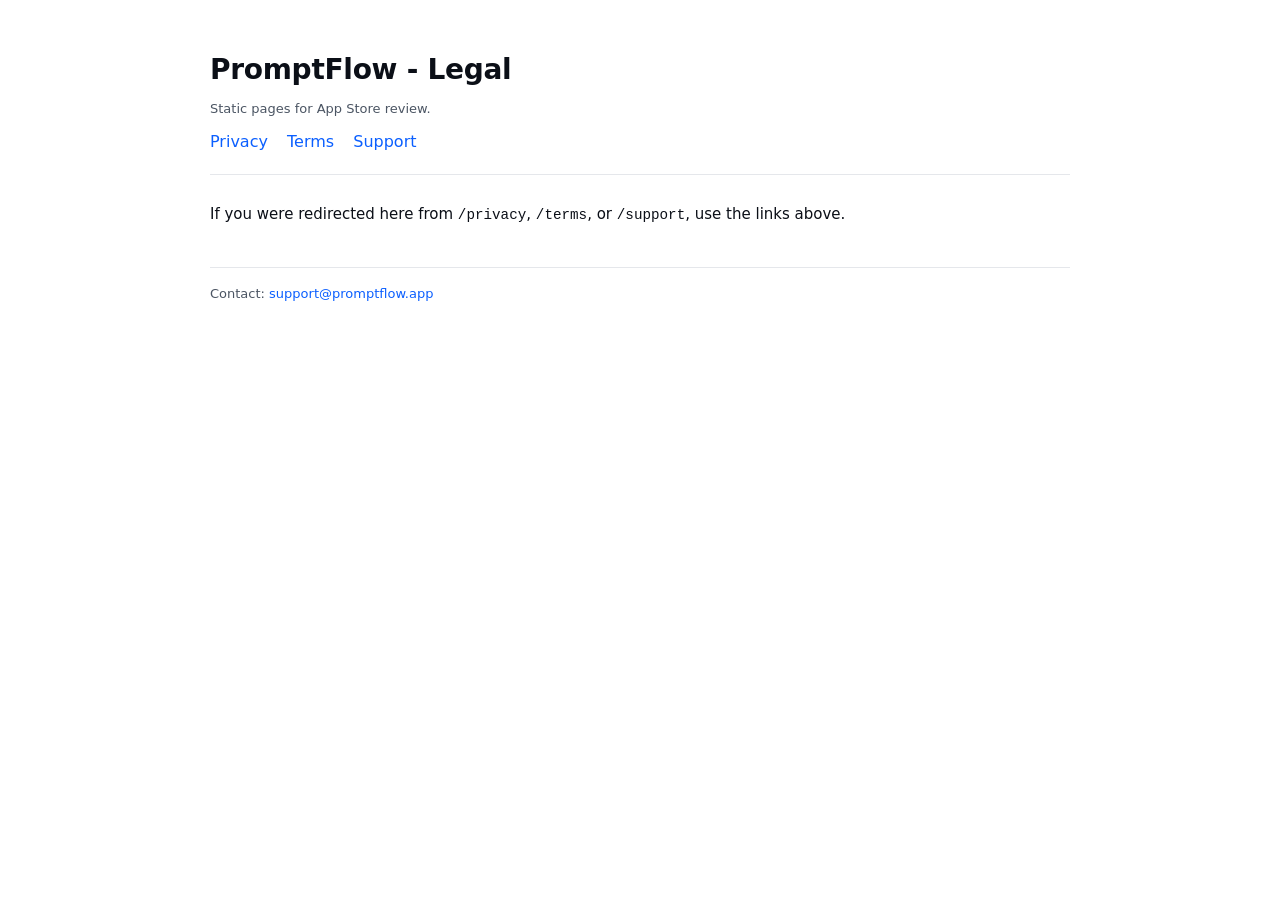
==== index.html @ 319f157d "Add legal pages for App Store review" ====
<!doctype html>
<html lang="en">
  <head>
    <meta charset="utf-8" />
    <meta name="viewport" content="width=device-width, initial-scale=1" />
    <title>PromptFlow - Legal</title>
    <link rel="stylesheet" href="./assets/style.css" />
  </head>
  <body>
    <main>
      <header>
        <h1>PromptFlow - Legal</h1>
        <div class="meta">Static pages for App Store review.</div>
        <nav>
          <a href="./privacy/">Privacy</a>
          <a href="./terms/">Terms</a>
          <a href="./support/">Support</a>
        </nav>
      </header>

      <section>
        <p>
          If you were redirected here from <code>/privacy</code>, <code>/terms</code>, or
          <code>/support</code>, use the links above.
        </p>
      </section>

      <footer>
        <div>Contact: <a href="mailto:support@promptflow.app">support@promptflow.app</a></div>
      </footer>
    </main>
  </body>
</html>
---- assets/style.css ----
/* Minimal, review-friendly legal pages (static). */

:root {
  color-scheme: light;
  --bg: #ffffff;
  --fg: #0b0f17;
  --muted: #4b5563;
  --border: #e5e7eb;
  --link: #0b5fff;
  --max: 860px;
}

html, body {
  margin: 0;
  padding: 0;
  background: var(--bg);
  color: var(--fg);
  font-family: ui-sans-serif, system-ui, -apple-system, BlinkMacSystemFont, "Segoe UI", Roboto, Helvetica, Arial, "Apple Color Emoji", "Segoe UI Emoji";
  line-height: 1.55;
}

main {
  max-width: var(--max);
  margin: 0 auto;
  padding: 48px 20px 72px;
}

header {
  padding-bottom: 20px;
  border-bottom: 1px solid var(--border);
  margin-bottom: 28px;
}

h1 {
  margin: 0 0 8px;
  font-size: 28px;
  letter-spacing: -0.01em;
}

p, li {
  font-size: 15px;
}

.meta {
  color: var(--muted);
  font-size: 13px;
}

a {
  color: var(--link);
  text-decoration: none;
}

a:hover {
  text-decoration: underline;
}

nav {
  margin-top: 10px;
}

nav a {
  margin-right: 14px;
  white-space: nowrap;
}

section + section {
  margin-top: 18px;
}

footer {
  margin-top: 40px;
  padding-top: 16px;
  border-top: 1px solid var(--border);
  color: var(--muted);
  font-size: 13px;
}

code {
  font-family: ui-monospace, SFMono-Regular, Menlo, Monaco, Consolas, "Liberation Mono", "Courier New", monospace;
  font-size: 0.95em;
}
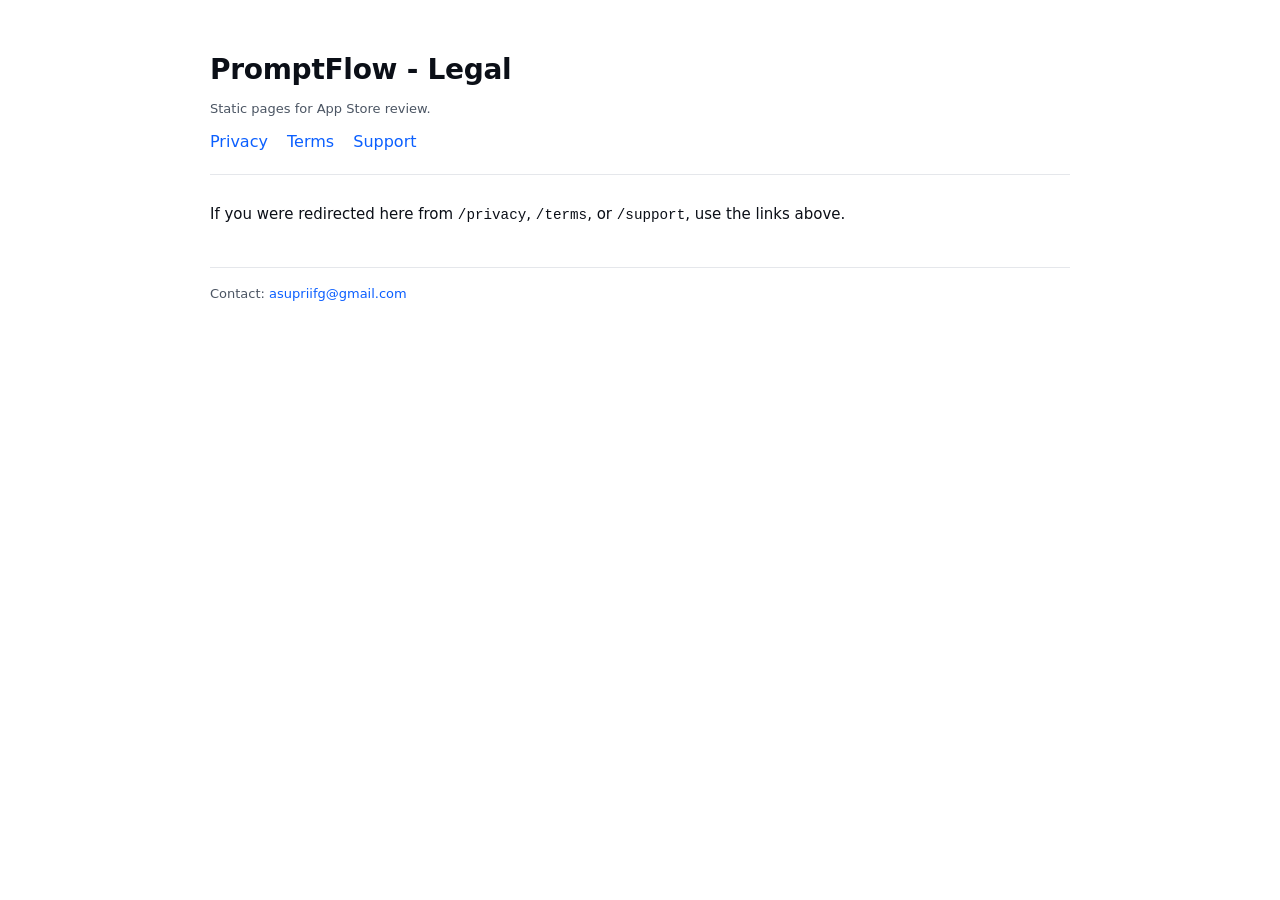
==== commit 670f38fa: "Contact : adresse de support joignable" ====
--- a/index.html
+++ b/index.html
@@ -26,7 +26,7 @@
       </section>
 
       <footer>
-        <div>Contact: <a href="mailto:support@promptflow.app">support@promptflow.app</a></div>
+        <div>Contact: <a href="mailto:asupriifg@gmail.com">asupriifg@gmail.com</a></div>
       </footer>
     </main>
   </body>
